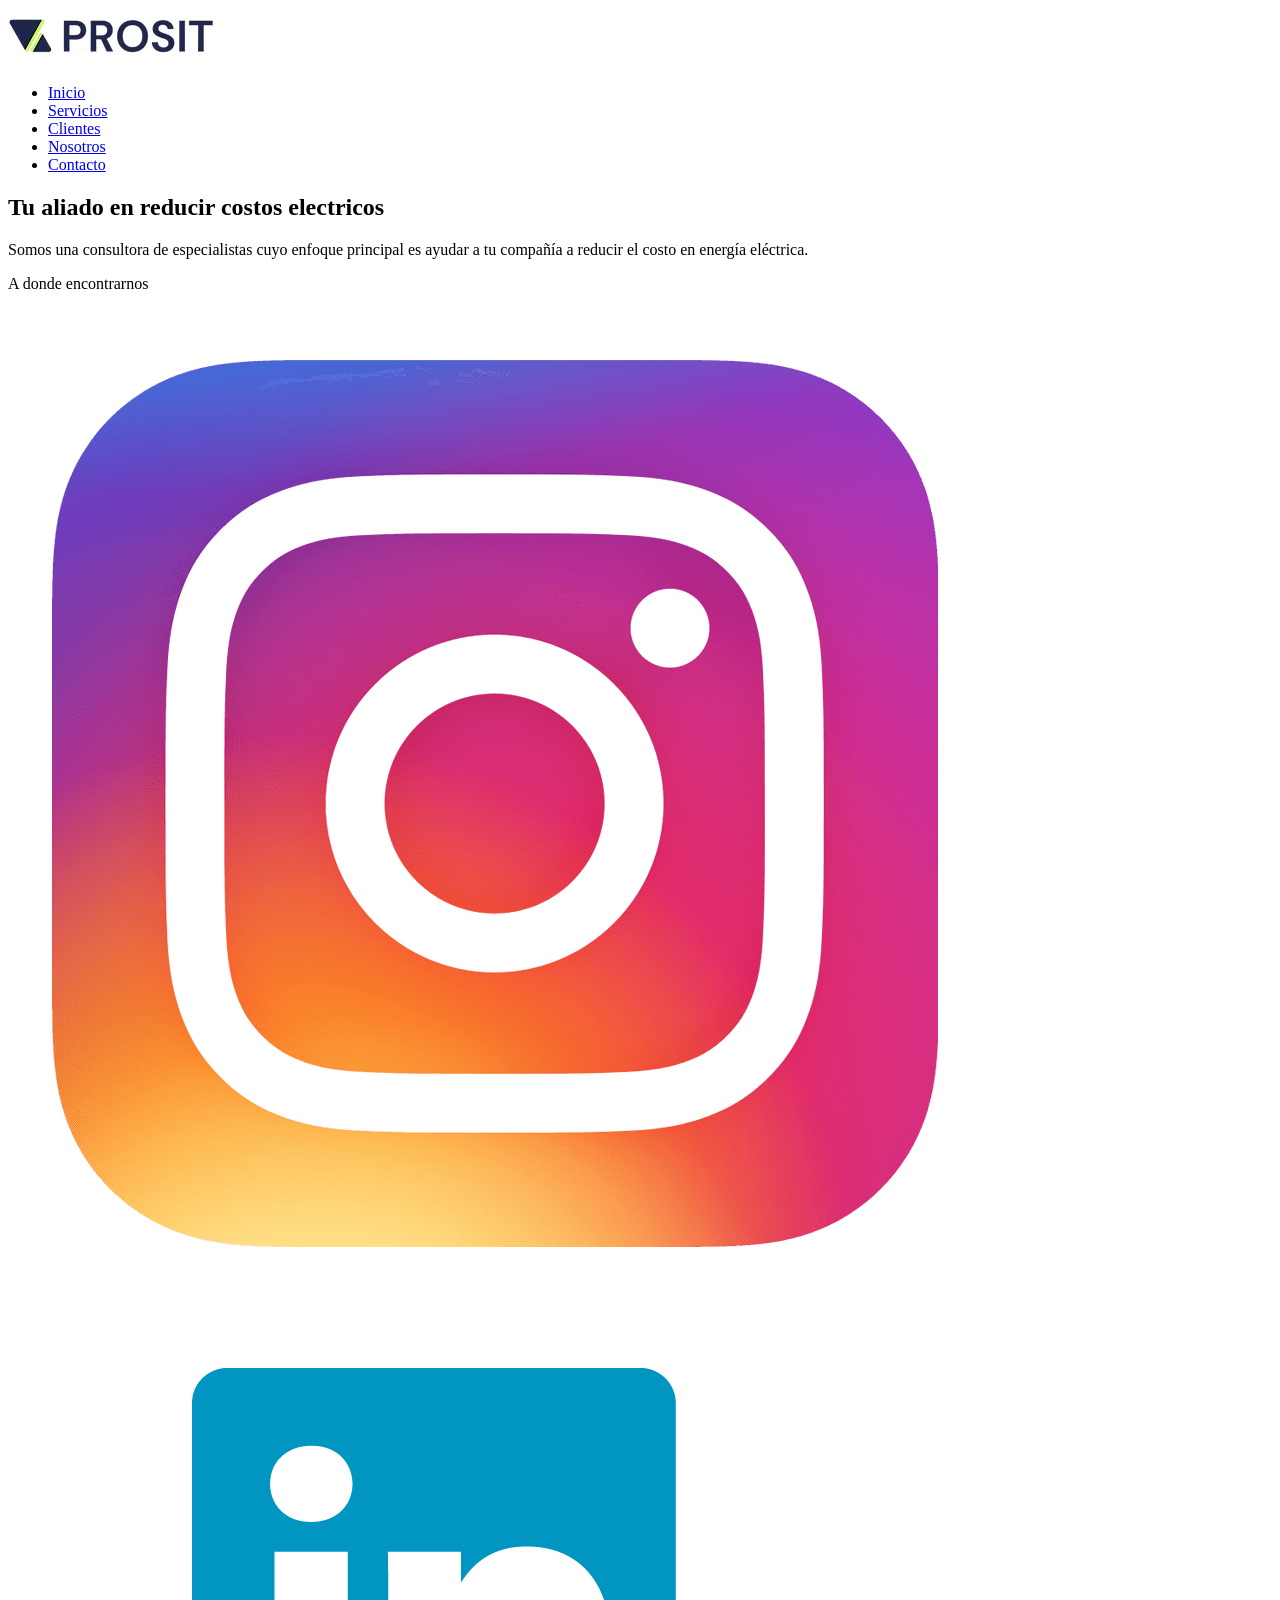
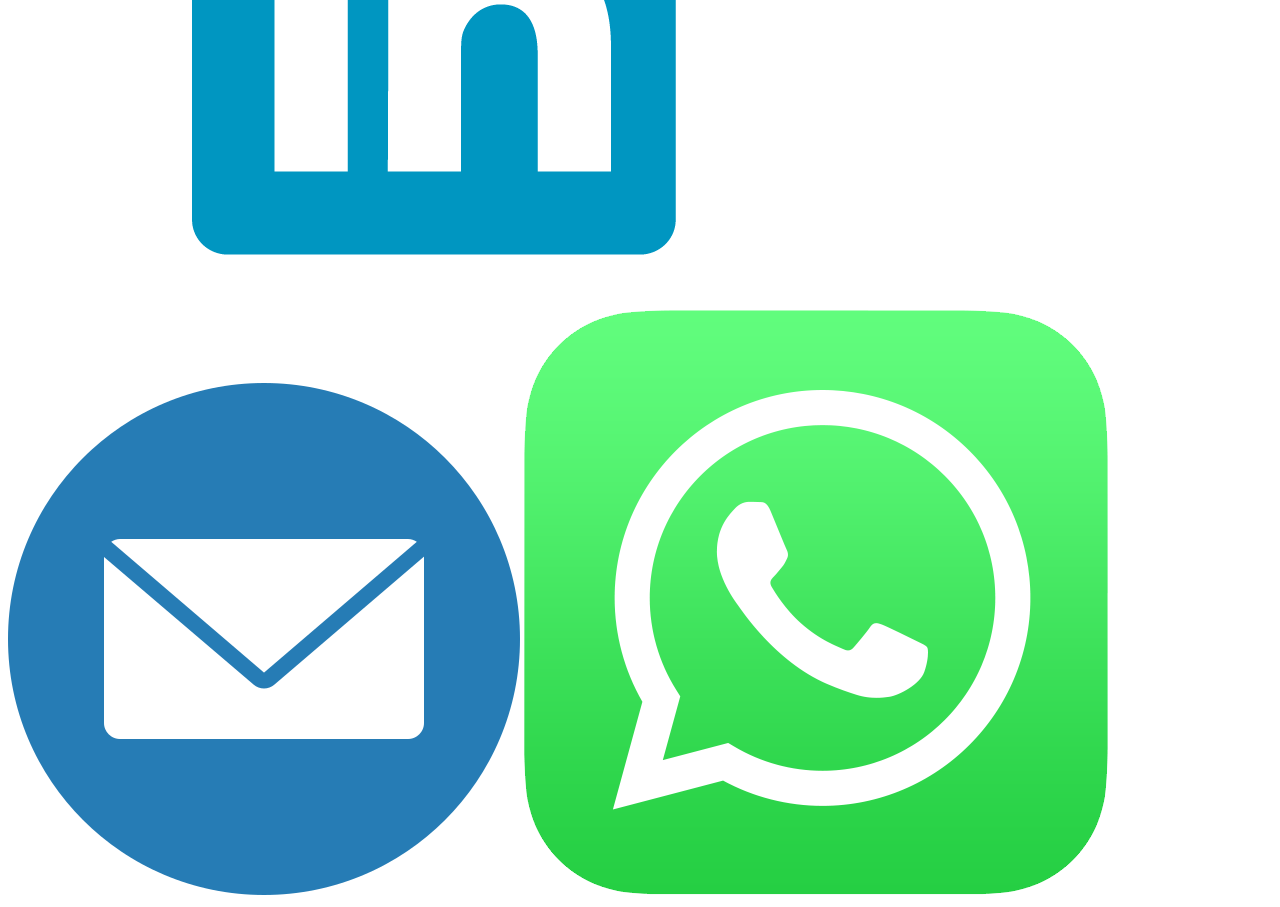
==== index.html @ 9011cec4 "Subo los archivos" ====
<!DOCTYPE html>
<html lang="en">

<head>
    <meta charset="UTF-8">
    <meta name="viewport" content="width=device-width, initial-scale=1.0">
    <!-- CSS -->
    <link rel="stylesheet" href="style/style-prosit-4.css">
    <title>Prosit</title>
    <!-- FONTS -->
    <link rel="preconnect" href="https://fonts.googleapis.com">
    <link rel="preconnect" href="https://fonts.gstatic.com" crossorigin>
    <link
        href="https://fonts.googleapis.com/css2?family=Nunito+Sans:ital,opsz,wght@0,6..12,200..1000;1,6..12,200..1000&display=swap"
        rel="stylesheet">
</head>

<body>
    <header>
        <div class="container-menu">
            <a class="logo" href="index.html">
                <img src="imagenes/logo.jpg">
            </a>
            <nav class="menu">
                <ul>
                    <li><a href="index.html">Inicio</a></li>
                    <li><a href="html/servicios.html">Servicios</a></li>
                    <li><a href="html/clientes.html">Clientes</a></li>
                    <li><a href="html/nosotros.html">Nosotros</a></li>
                    <li><a href="html/contacto.html">Contacto</a></li>
                </ul>
            </nav>
        </div>
    </header>

    <main>
        <section id="banner">
            <h1>Tu aliado en reducir costos electricos</h1>
            <p>Somos una consultora de especialistas cuyo enfoque principal es ayudar a tu compañía a reducir el costo en energía eléctrica.</p>
            
        </section>    
    </main>

    <footer>
        <div class="footer">
            <p id="contacto">A donde encontrarnos</p>
            <div class="iconos">
                <a href="https://www.instagram.com/prositanalytics?igsh=MXZnNmQ1dHNjaDJoeQ%3D%3D&utm_source=qr"
                    target="_blank"><img src="imagenes/ig.png" alt="ig" class="img-contacto"></a>
                <a href="https://www.linkedin.com/company/prosit-analytics/" target="_blank"><img src="imagenes/in.png"
                        alt="in" class="img-in"></a>
                <a href="mailto:info@prositanalytics.com" target="_blank"><img src="imagenes/mail.png" alt="mail"
                        class="img-contacto"></a>
                <a href="https://wa.me/3517011325" target="_blank"><img src="imagenes/wa.png" alt="wa"
                        class="img-contacto"></a>    
            </div>
        </div>
    </footer>

</body>

</html>
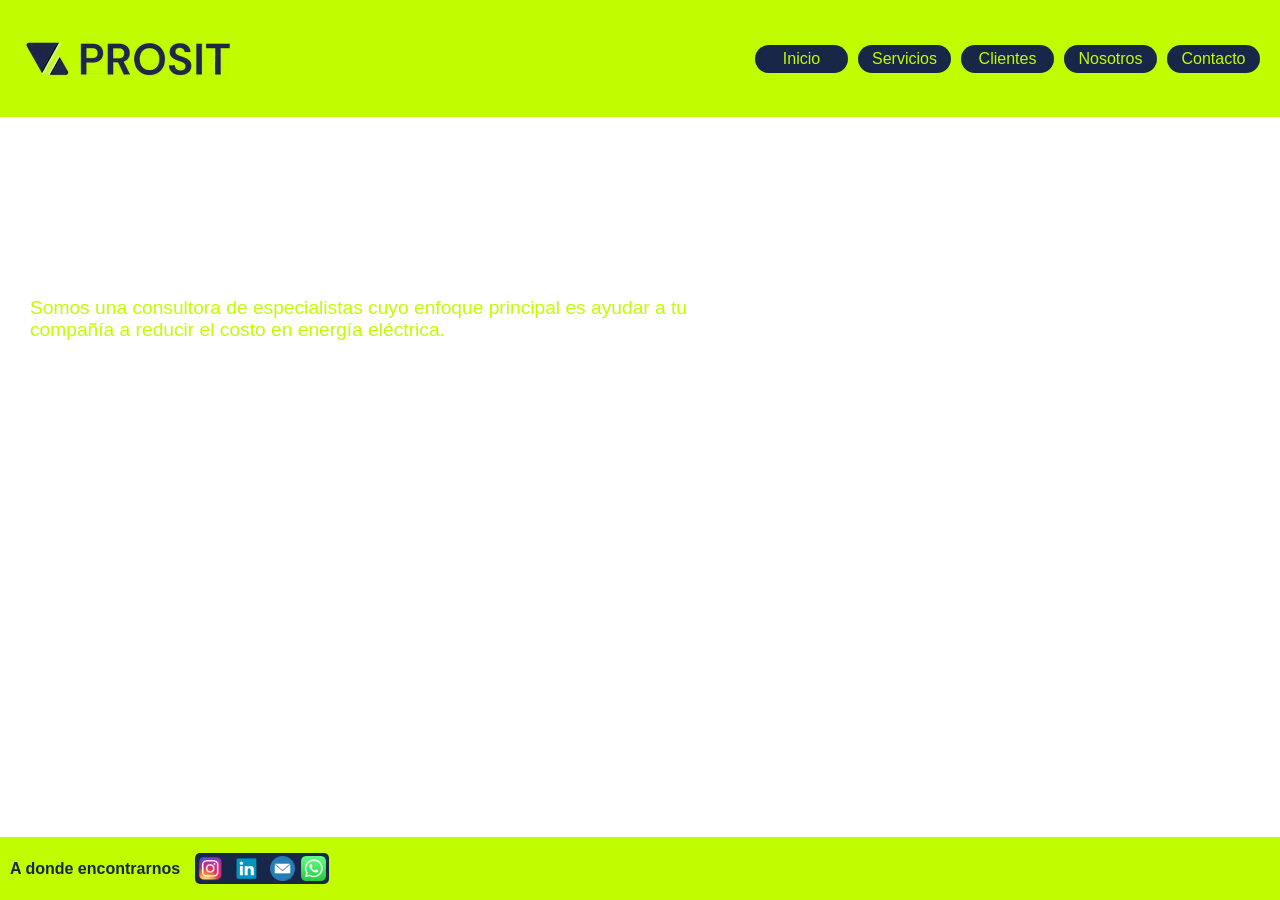
==== commit 25da6b61: "Corregi nombre css" ====
--- a/index.html
+++ b/index.html
@@ -5,7 +5,7 @@
     <meta charset="UTF-8">
     <meta name="viewport" content="width=device-width, initial-scale=1.0">
     <!-- CSS -->
-    <link rel="stylesheet" href="style/style-prosit-4.css">
+    <link rel="stylesheet" href="style/style-prosit.css">
     <title>Prosit</title>
     <!-- FONTS -->
     <link rel="preconnect" href="https://fonts.googleapis.com">
--- a/style/style-prosit.css
+++ b/style/style-prosit.css
@@ -0,0 +1,431 @@
+*{
+    margin: 0;
+    padding: 0;
+    box-sizing: border-box;
+}
+
+ul{
+    list-style-type:none
+}
+
+/* CREACION DE VARIABLES DE COLOR */
+
+:root {
+    --A1-color: rgb(24, 39, 72);
+    --A2-color: rgb(193, 252, 1);    
+}
+
+/* ESTILO DE BLOQUES */
+
+body{
+    background-color:white ;
+    color: var(--A1-color);
+    font-family: "Nunito Sans", sans-serif;
+    text-align:left
+}
+
+header{
+    background-color: var(--A2-color);
+}
+
+footer{
+    background-color: var(--A2-color);
+}
+
+/* ESTILO DE TEXTOS */
+
+h1{
+    font-weight: bold;
+    text-align: center;
+    font-size: 2.5rem; 
+    margin:30px;
+}
+
+h2{
+    font-size: 1.5rem;
+}
+
+p{
+    font-size: 1rem;
+}
+
+#contacto{
+    color: var(--A1-color);
+    margin: 5px 5px;
+    font-weight: bold;
+    margin-left: 10px;
+}
+
+/* ESTILO DE IMAGENES */
+
+.logo{
+    flex:1;
+    display: flex;
+    justify-content: flex-start;
+    align-items: center;
+    margin-left: 15px;
+}
+
+.img-inicio {
+    width:fit-content; 
+}
+
+.img-servicios {
+    width: 150px; 
+    height: 150px; 
+}
+
+.img-nosotros {
+    width: 100px; 
+    height: 100px; 
+}
+
+.img-contacto {
+    width: 25px; 
+    height: 25px;
+}
+
+.img-in{
+    width:35px;
+}
+
+/* ESTILO CAJAS */
+
+/* MENU */
+
+.container-menu{
+    background-color: var(--A2-color);
+    display: flex;
+    justify-content:space-between;
+    align-items: center;
+    padding: 0 10px;
+    width: 100%;
+    height: 13vh;
+}
+
+.menu ul{
+    display: flex;
+    list-style: none;
+    flex-direction: row;
+    justify-content: flex-end;
+    align-items: center;
+    padding: 0;
+    margin: 5px;
+}
+
+.menu ul li{
+    margin: 10px 5px;
+}
+
+.menu a{
+    display: inline-block;
+    width: 93px;
+    text-align: center;
+    background-color: var(--A1-color);
+    color: var(--A2-color);
+    text-decoration: none;
+    padding: 5px;
+    border-radius: 50px;
+}
+
+/* FOOTER */
+
+.footer{
+    display: flex;
+    align-items: center;
+    height: 7vh;
+}
+
+.iconos{
+    display: flex;
+    margin: 5px 10px;
+    background-color: var(--A1-color);
+    width:fit-content;
+    height: fit-content;
+    border-radius: 5px;
+
+}
+.iconos a{
+    display: flex;
+    margin: 3px 3px;
+    align-items: center;    
+}
+
+/* INICIO */
+
+#banner{
+    color: white;
+    height: 80vh;
+    display: flex;
+    flex-direction: column;
+    padding: 30px;
+    justify-content: flex-start;
+    background-image: url("../imagenes/ciudad1.jpg");
+    background-size:auto;
+    background-position: left;
+}
+
+#banner h1{
+    text-align: left;
+    font-size:3.25rem;
+    max-width: 600px;
+    margin:0 0;
+}
+
+#banner p{
+    margin: 30px 0;
+    font-size: 1.2rem;
+    color: var(--A2-color);
+    max-width: 700px;
+}
+
+/* SERVICIOS */
+
+.generico-servicios{
+    display: flex;
+    flex-direction: column;
+}
+
+.container-servicios {
+    display: flex;
+    justify-content: space-between;
+    align-items:center;
+    margin:10px;
+    flex-direction: row;  
+}
+
+.servicio{
+    display:flex;
+    flex-direction: column;
+    margin:5px;
+    align-items: center;
+    text-align: center;
+    width:30%;
+    min-width: 250px;
+}
+
+.servicio div{
+    margin:10px;
+}
+
+/* NOSOTROS */
+
+.generico-nosotros{
+    display: flex;
+    flex-direction: column;
+}
+
+.container-nosotros {
+    display: flex;
+    justify-content: space-between;
+    align-items: center;
+    margin:30px;
+    margin-top:50px;
+    margin-bottom: 50px;;
+    flex-direction: row;    
+}
+
+.nosotros{
+    display:flex;
+    flex-direction: column;
+    margin:15px;
+    align-items: center;
+    text-align: center;
+    width:30%;
+    min-width: 250px;
+}
+
+.nosotros div{
+    margin:10px;
+}
+
+/* CLIENTES - ESTILO CARROUSEL */
+
+.generico-clientes{
+    display: flex;
+    flex-direction: column;
+}
+
+.carousel-container {
+    display: flex ;
+    overflow-x: auto;
+    border: 2px solid #ddd;
+    margin: 110px 150px;
+}
+
+.carousel-container img {
+    scroll-snap-align: start;
+    width: 100%;
+    height: 220px;
+}
+
+/* FORMULARIO */
+
+.escribinos{
+    font-size: 1.5rem;
+    margin: 30px;
+}
+
+.formulario{
+    display: flex;
+    flex-direction: column;
+    margin: 30px 30px;
+}
+
+.formulario input,
+.formulario textarea, 
+.formulario select {
+    width: 100%; 
+    max-width: 400px; 
+    padding: 10px;
+    margin-bottom: 10px;
+    border: 1px solid #ccc;
+    border-radius: 5px;
+    font-size: 13px;
+}
+
+.radio-group {
+    display: flex;
+    flex-direction: column;
+    margin-bottom: 10px;
+}
+
+.radio-option {
+    display: flex;
+    align-items: baseline;
+}
+
+.radio-option input {
+    width: 10px;  
+    height: 10px; 
+    max-width: 10px; 
+    max-height: 10px;
+}
+
+.radio-option label{
+    margin:0 10px;
+}
+
+.checkbox {
+    display: flex;
+    align-items: baseline;
+    margin-bottom: 10px;
+}
+
+.checkbox input {
+    width: 10px;  
+    height: 10px; 
+    max-width: 10px; 
+    max-height: 10px;
+}
+
+.checkbox label{
+    margin:0 10px;
+}
+
+.boton-container {
+    display: flex;
+    justify-content: flex-start;
+    width: fit-content;
+}
+
+.boton-enviar:hover {
+    background-color: var(--A2-color)
+}
+
+/* MEDIA QUERIES */
+
+@media (max-width: 768px) {  
+    
+    /* MENU */ 
+
+    .container-menu{
+        height: auto;
+    }
+
+    .menu ul {
+        flex-direction: column;    
+    }
+
+    .logo{
+        justify-content: center;
+    }
+       
+    .logo img {
+        width: 250px;
+    }
+
+    /* INICIO */
+
+    #banner h1{
+        font-size:2.65rem;
+    }
+    
+    #banner p{
+        margin-top: 15px;
+        margin-bottom: 0;
+    }
+
+    /* SERVICIOS */
+
+    .container-servicios {
+        flex-direction: column;
+    }
+
+    .servicio{
+        width:80%;
+    }
+
+    /* NOSOTROS */
+
+    .container-nosotros {
+        flex-direction: column;    
+    }
+    
+    .nosotros{
+        width:80%;
+    }
+    
+    /* CLIENTES */
+
+    .carousel-container {
+        flex-direction: column;
+        overflow-x: unset;
+        border: #ffffff;
+        margin: 30px;
+    }
+    
+    .carousel-container img {
+        height: auto;
+    }
+
+    /* CONTACTO */
+
+    .formulario input,
+    .formulario textarea, 
+    .formulario select {
+        max-width: 100%; 
+    }
+}
+
+@media screen and (max-width: 425px){
+    
+    /* MENU */
+    
+    .container-menu{
+        display: grid;
+        justify-content: center;
+    }
+
+    /* INICIO */
+
+    #banner h1{
+        font-size:2.1rem;
+    }
+    
+    #banner p{
+        font-size: 1.15rem;
+        margin-top: 15px;
+        margin-bottom: 0;
+    }
+}
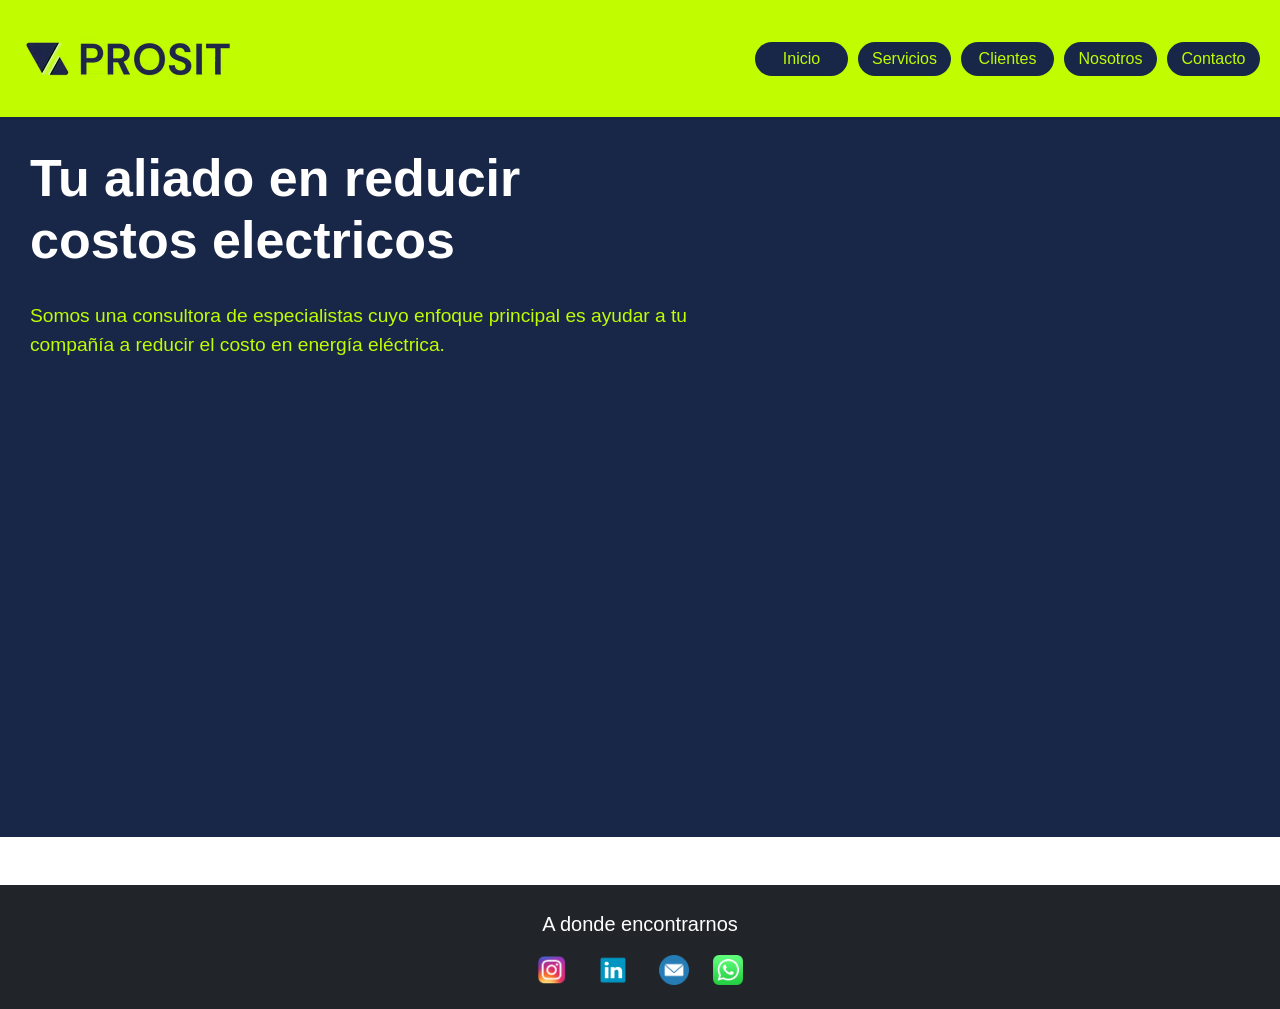
==== commit 8ad26e1d: "Correcciones varias" ====
--- a/index.html
+++ b/index.html
@@ -5,6 +5,7 @@
     <meta charset="UTF-8">
     <meta name="viewport" content="width=device-width, initial-scale=1.0">
     <!-- CSS -->
+    <link href="https://cdn.jsdelivr.net/npm/bootstrap@5.3.3/dist/css/bootstrap.min.css" rel="stylesheet">
     <link rel="stylesheet" href="style/style-prosit.css">
     <title>Prosit</title>
     <!-- FONTS -->
@@ -41,21 +42,24 @@
         </section>    
     </main>
 
-    <footer>
-        <div class="footer">
-            <p id="contacto">A donde encontrarnos</p>
-            <div class="iconos">
+    <footer class="bg-dark text-white mt-5 py-4">
+        <div class="container text-center">
+            <p class="mb-3 fs-5">A donde encontrarnos</p>
+            <div class="d-flex justify-content-center gap-4">
                 <a href="https://www.instagram.com/prositanalytics?igsh=MXZnNmQ1dHNjaDJoeQ%3D%3D&utm_source=qr"
-                    target="_blank"><img src="imagenes/ig.png" alt="ig" class="img-contacto"></a>
+                    target="_blank"><img src="imagenes/ig.png" alt="Instagram" style="height: 30px;">
+                </a>
                 <a href="https://www.linkedin.com/company/prosit-analytics/" target="_blank"><img src="imagenes/in.png"
-                        alt="in" class="img-in"></a>
-                <a href="mailto:info@prositanalytics.com" target="_blank"><img src="imagenes/mail.png" alt="mail"
-                        class="img-contacto"></a>
-                <a href="https://wa.me/3517011325" target="_blank"><img src="imagenes/wa.png" alt="wa"
-                        class="img-contacto"></a>    
+                    alt="LinkedIn"  style="height: 30px;">
+                </a>
+                <a href="mailto:info@prositanalytics.com" target="_blank"><img src="imagenes/mail.png" alt="Email"  style="height: 30px;">
+                </a>
+                <a href="https://wa.me/3517011325" target="_blank"><img src="imagenes/wa.png" alt="WhatsApp"  style="height: 30px;">
+                </a>       
             </div>
         </div>
     </footer>
+    <script src="https://cdn.jsdelivr.net/npm/bootstrap@5.3.3/dist/js/bootstrap.bundle.min.js"></script>
 
 </body>
 
--- a/style/style-prosit.css
+++ b/style/style-prosit.css
@@ -28,10 +28,6 @@
     background-color: var(--A2-color);
 }
 
-footer{
-    background-color: var(--A2-color);
-}
-
 /* ESTILO DE TEXTOS */
 
 h1{
@@ -49,13 +45,6 @@
     font-size: 1rem;
 }
 
-#contacto{
-    color: var(--A1-color);
-    margin: 5px 5px;
-    font-weight: bold;
-    margin-left: 10px;
-}
-
 /* ESTILO DE IMAGENES */
 
 .logo{
@@ -64,10 +53,6 @@
     justify-content: flex-start;
     align-items: center;
     margin-left: 15px;
-}
-
-.img-inicio {
-    width:fit-content; 
 }
 
 .img-servicios {
@@ -78,15 +63,6 @@
 .img-nosotros {
     width: 100px; 
     height: 100px; 
-}
-
-.img-contacto {
-    width: 25px; 
-    height: 25px;
-}
-
-.img-in{
-    width:35px;
 }
 
 /* ESTILO CAJAS */
@@ -128,33 +104,11 @@
     border-radius: 50px;
 }
 
-/* FOOTER */
-
-.footer{
-    display: flex;
-    align-items: center;
-    height: 7vh;
-}
-
-.iconos{
-    display: flex;
-    margin: 5px 10px;
+/* INICIO */
+
+#banner{
+    color:white;
     background-color: var(--A1-color);
-    width:fit-content;
-    height: fit-content;
-    border-radius: 5px;
-
-}
-.iconos a{
-    display: flex;
-    margin: 3px 3px;
-    align-items: center;    
-}
-
-/* INICIO */
-
-#banner{
-    color: white;
     height: 80vh;
     display: flex;
     flex-direction: column;
